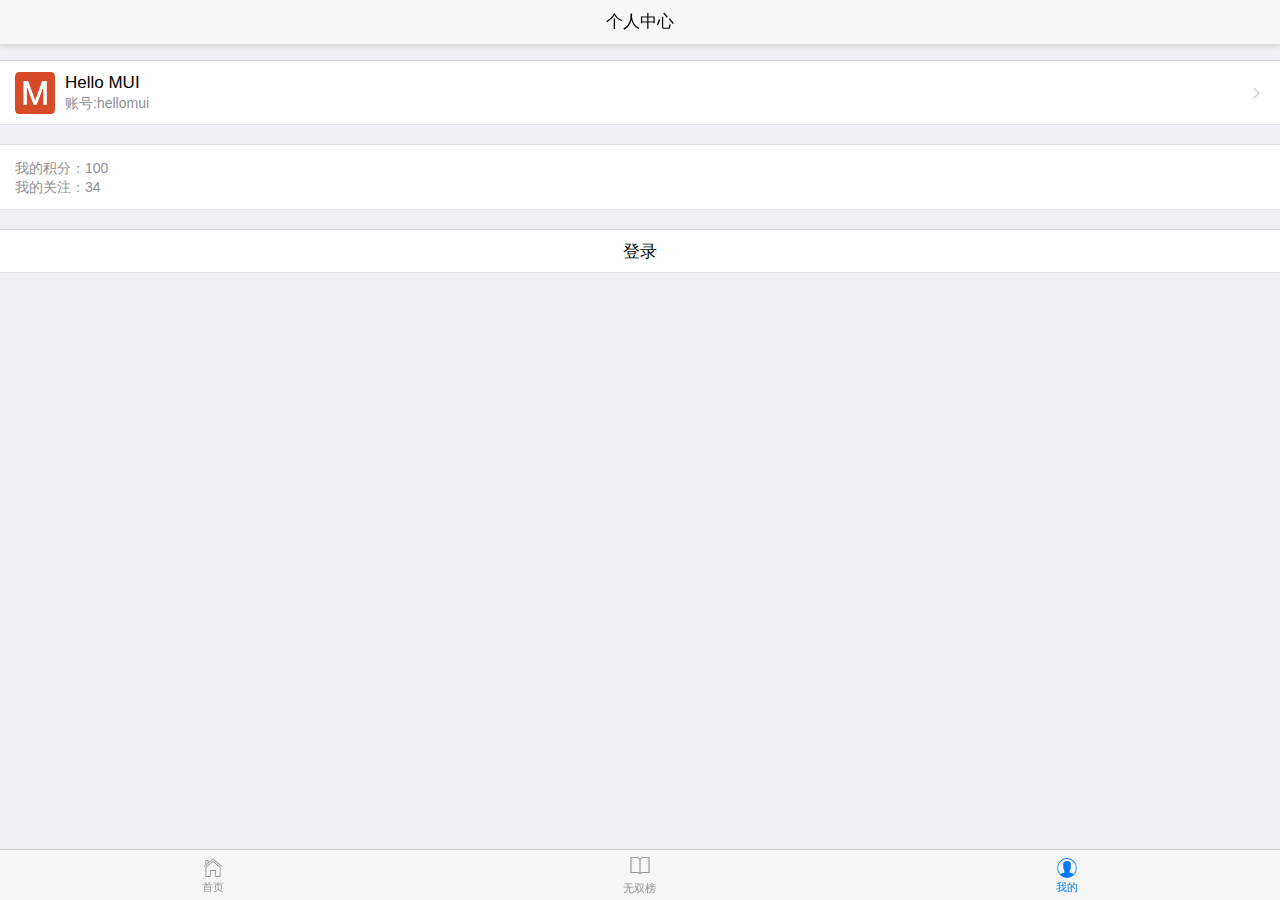
==== home.html @ 9b4a5203 "dv.1" ====
<!DOCTYPE html>
<html>

	<head>
		<meta charset="utf-8">
		<title>Hello MUI</title>
		<meta name="viewport" content="width=device-width, initial-scale=1,maximum-scale=1,user-scalable=no">
		<meta name="apple-mobile-web-app-capable" content="yes">
		<meta name="apple-mobile-web-app-status-bar-style" content="black">

		<link rel="stylesheet" href="css/mui.css">
		<link rel="stylesheet" href="css/home.css">
		<link rel="stylesheet" type="text/css" href="css/icons-extra.css" />
	</head>

	<body class="mui-fullscreen">
		<!--页面主结构开始-->
		<div id="app" class="mui-views">
			<div class="mui-view">
				<div class="mui-navbar">
				</div>
				<div class="mui-pages">
				</div>
			</div>
		</div>
		<!--页面主结构结束-->
		<!--单页面开始-->
		<div id="setting" class="mui-page">
			<!--页面标题栏开始-->
			<div class="mui-navbar-inner mui-bar mui-bar-nav">	
				<h1 class="mui-center mui-title">个人中心</h1>
			</div>
			<!--页面标题栏结束-->
			<!--页面主内容区开始-->
			<div class="mui-page-content">
				<div class="mui-scroll-wrapper">
					<div class="mui-scroll">
						<ul class="mui-table-view mui-table-view-chevron">
							<li class="mui-table-view-cell mui-media">
								<a class="mui-navigate-right" href="#account">
									<img class="mui-media-object mui-pull-left head-img" id="head-img" src="">
									<div class="mui-media-body">
										Hello MUI
										<p class='mui-ellipsis'>账号:hellomui</p>
									</div>
								</a>
							</li>
						</ul>
						<ul class="mui-table-view mui-table-view-chevron">
							<li class="mui-table-view-cell">
								<h5>我的积分：100</h5>
								<h5>我的关注：34</h5>
							</li>
						</ul>
						<ul class="mui-table-view">
							<li class="mui-table-view-cell" style="text-align: center;">
								<a href="#Login">登录</a>
							</li>
						</ul>
					</div>
				</div>
			</div>
			<!--页面主内容区结束-->
		</div>
		<!--帐号信息-->
		<div id="account" class="mui-page">
			<div class="mui-navbar-inner mui-bar mui-bar-nav">
				<button type="button" class="mui-left mui-action-back mui-btn  mui-btn-link mui-btn-nav mui-pull-left">
					<span class="mui-icon mui-icon-left-nav"></span>个人中心
				</button>
				<h1 class="mui-center mui-title">账号与安全</h1>
			</div>
			<div class="mui-page-content">
				<div class="mui-scroll-wrapper">
					<div class="mui-scroll">
						<ul class="mui-table-view">
							<li class="mui-table-view-cell">
								<a id="head" class="mui-navigate-right">头像
								<span class="mui-pull-right head">
									<img class="head-img mui-action-preview" id="head-img1" src=""/>
								</span>
							</a>
							</li>
							<li class="mui-table-view-cell">
								<a>姓名<span class="mui-pull-right">Hbuilder</span></a>
							</li>
							<li class="mui-table-view-cell">
								<a>HBuilder账号<span class="mui-pull-right">hbuilder@dcloud.io</span></a>
							</li>
						</ul>
						<ul class="mui-table-view">
							<li class="mui-table-view-cell">
								<a>QQ号<span class="mui-pull-right">88888888</span></a>
							</li>
							<li class="mui-table-view-cell">
								<a>手机号<span class="mui-pull-right">18601234567</span></a>
							</li>
							<li class="mui-table-view-cell">
								<a>邮箱地址<span class="mui-pull-right">hbuilder@dcloud.io</span></a>
							</li>
						</ul>
						<ul class="mui-table-view">
							<li class="mui-table-view-cell" style="text-align: center;">
								<a>退出登录</a>
							</li>
						</ul>
					</div>
				</div>
			</div>
		</div>
        <!-- 登录 -->
        <div id="Login" class="mui-page">
        	<div class="mui-navbar-inner mui-bar mui-bar-nav">
        		<button type="button" class="mui-left mui-action-back mui-btn  mui-btn-link mui-btn-nav mui-pull-left">
        			<span class="mui-icon mui-icon-left-nav"></span>个人中心
        		</button>
        		<h1 class="mui-center mui-title">登录</h1>
        	</div>
        	<div class="mui-page-content">
        		<div class="mui-content-padded" style="margin: 5px;">
        			<form class="mui-input-group">
        				<div class="mui-input-row">
        					<label>邮箱</label>
        					<input type="text" placeholder="请输入邮箱">
        				</div>
        				<div class="mui-input-row mui-password">
        					<label>密码</label>
        					<input type="password" placeholder="请输入密码" class="mui-input-password">
        				</div>
        		
        				<div class="mui-button-row">
        					<button type="button" class="mui-btn mui-btn-primary" onclick="return false;">确认</button>&nbsp;&nbsp;
        					<button type="button" class="mui-btn mui-btn-success" onclick="return false;">注册</button>
        				</div>
        			</form>
        		</div>
        	</div>
        </div>
		<nav class="mui-bar mui-bar-tab nav_ahref_view">
			<selection class="mui-tab-item" href="index.html">
				<span class="mui-icon mui-icon-home"></span>
				<span class="mui-tab-label">首页</span>
			</selection>
			<selection class="mui-tab-item" href="list.html">
				<span class="mui-icon-extra mui-icon-extra-xiaoshuo"></span>				
				<span class="mui-tab-label">无双榜</span>
			</selection>
			<selection class="mui-tab-item mui-active" href="home.html">
				<span class="mui-icon mui-icon-contact"></span>
				<span class="mui-tab-label">我的</span>
			</selection>
		</nav>
	</body>
	<script src="js/mui.min.js "></script>
	<script src="js/mui.view.js "></script>
	<script>
		mui.init();
		//初始化单页view
		var viewApi = mui('#app').view({
			defaultPage: '#setting'
		});
		//初始化单页的区域滚动
		mui('.mui-scroll-wrapper').scroll();

		
		setTimeout(function () {
			defaultImg();
			setTimeout(function() {
				initImgPreview();
			}, 300);
		},500);
		
		var view = viewApi.view;
		(function($) {
			//处理view的后退与webview后退
			var oldBack = $.back;
			$.back = function() {
				if (viewApi.canBack()) { //如果view可以后退，则执行view的后退
					viewApi.back();
				} else { //执行webview后退
					oldBack();
				}
			};
			//监听页面切换事件方案1,通过view元素监听所有页面切换事件，目前提供pageBeforeShow|pageShow|pageBeforeBack|pageBack四种事件(before事件为动画开始前触发)
			//第一个参数为事件名称，第二个参数为事件回调，其中e.detail.page为当前页面的html对象
			view.addEventListener('pageBeforeShow', function(e) {
				//				console.log(e.detail.page.id + ' beforeShow');
			});
			view.addEventListener('pageShow', function(e) {
				//				console.log(e.detail.page.id + ' show');
			});
			view.addEventListener('pageBeforeBack', function(e) {
				//				console.log(e.detail.page.id + ' beforeBack');
			});
			view.addEventListener('pageBack', function(e) {
				//				console.log(e.detail.page.id + ' back');
			});
			viewBind();
			//View切换绑定
			function viewBind(){
				mui('.nav_ahref_view').on('tap', 'selection', function() {
					var href = this.getAttribute('href');	
					//非plus环境，直接走href跳转
					if(!mui.os.plus) {
						location.href = href;
						return;
					}
					var id = this.getAttribute("data-wid");
					if(!id) {
						id = href;
					}
					if(href && ~href.indexOf('.html')) {
						//打开窗口的相关参数
						var options = {
							styles:{
								popGesture: "close"
							},
							extras:{
								title:"页面间传值",
								content:"传递的内容,MUI还是可以的么。"
							}
						};
						//非原生导航，需要设置顶部状态栏占位
						options.styles.statusbar = {
							background: "#f7f7f7"
						}
						//打开新窗口
						mui.openWindow(href,id,options);
					}
				});
			}
			
		})(mui);
		//更换头像
		mui(".mui-table-view-cell").on("tap", "#head", function(e) {
			if(mui.os.plus){
				var a = [{
					title: "拍照"
				}, {
					title: "从手机相册选择"
				}];
				plus.nativeUI.actionSheet({
					title: "修改头像",
					cancel: "取消",
					buttons: a
				}, function(b) {
					switch (b.index) {
						case 0:
							break;
						case 1:
							getImage();
							break;
						case 2:
							galleryImg();
							break;
						default:
							break
					}
				})	
			}
			
		});

		function getImage() {
			var c = plus.camera.getCamera();
			c.captureImage(function(e) {
				plus.io.resolveLocalFileSystemURL(e, function(entry) {
					var s = entry.toLocalURL() + "?version=" + new Date().getTime();
					console.log(s);
					document.getElementById("head-img").src = s;
					document.getElementById("head-img1").src = s;
					//变更大图预览的src
					//目前仅有一张图片，暂时如此处理，后续需要通过标准组件实现
					document.querySelector("#__mui-imageview__group .mui-slider-item img").src = s + "?version=" + new Date().getTime();;;
				}, function(e) {
					console.log("读取拍照文件错误：" + e.message);
				});
			}, function(s) {
				console.log("error" + s);
			}, {
				filename: "_doc/head.jpg"
			})
		}

		function galleryImg() {
			plus.gallery.pick(function(a) {
				plus.io.resolveLocalFileSystemURL(a, function(entry) {
					plus.io.resolveLocalFileSystemURL("_doc/", function(root) {
						root.getFile("head.jpg", {}, function(file) {
							//文件已存在
							file.remove(function() {
								console.log("file remove success");
								entry.copyTo(root, 'head.jpg', function(e) {
										var e = e.fullPath + "?version=" + new Date().getTime();
										document.getElementById("head-img").src = e;
										document.getElementById("head-img1").src = e;
										//变更大图预览的src
										//目前仅有一张图片，暂时如此处理，后续需要通过标准组件实现
										document.querySelector("#__mui-imageview__group .mui-slider-item img").src = e + "?version=" + new Date().getTime();;
									},
									function(e) {
										console.log('copy image fail:' + e.message);
									});
							}, function() {
								console.log("delete image fail:" + e.message);
							});
						}, function() {
							//文件不存在
							entry.copyTo(root, 'head.jpg', function(e) {
									var path = e.fullPath + "?version=" + new Date().getTime();
									document.getElementById("head-img").src = path;
									document.getElementById("head-img1").src = path;
									//变更大图预览的src
									//目前仅有一张图片，暂时如此处理，后续需要通过标准组件实现
									document.querySelector("#__mui-imageview__group .mui-slider-item img").src = path;
								},
								function(e) {
									console.log('copy image fail:' + e.message);
								});
						});
					}, function(e) {
						console.log("get _www folder fail");
					})
				}, function(e) {
					console.log("读取拍照文件错误：" + e.message);
				});
			}, function(a) {}, {
				filter: "image"
			})
		};

		function defaultImg() {
			if(mui.os.plus){
				plus.io.resolveLocalFileSystemURL("_doc/head.jpg", function(entry) {
					var s = entry.fullPath + "?version=" + new Date().getTime();;
					document.getElementById("head-img").src = s;
					document.getElementById("head-img1").src = s;
				}, function(e) {
					document.getElementById("head-img").src = 'images/logo.png';
					document.getElementById("head-img1").src = 'images/logo.png';
				})
			}else{
				document.getElementById("head-img").src = 'images/logo.png';
				document.getElementById("head-img1").src = 'images/logo.png';
			}
			
		}
		document.getElementById("head-img1").addEventListener('tap', function(e) {
			e.stopPropagation();
		});

		function initImgPreview() {
			var imgs = document.querySelectorAll("img.mui-action-preview");
			imgs = mui.slice.call(imgs);
			if (imgs && imgs.length > 0) {
				var slider = document.createElement("div");
				slider.setAttribute("id", "__mui-imageview__");
				slider.classList.add("mui-slider");
				slider.classList.add("mui-fullscreen");
				slider.style.display = "none";
				slider.addEventListener("tap", function() {
					slider.style.display = "none";
				});
				slider.addEventListener("touchmove", function(event) {
					event.preventDefault();
				})
				var slider_group = document.createElement("div");
				slider_group.setAttribute("id", "__mui-imageview__group");
				slider_group.classList.add("mui-slider-group");
				imgs.forEach(function(value, index, array) {
					//给图片添加点击事件，触发预览显示；
					value.addEventListener('tap', function() {
						slider.style.display = "block";
						_slider.refresh();
						_slider.gotoItem(index, 0);
					})
					var item = document.createElement("div");
					item.classList.add("mui-slider-item");
					var a = document.createElement("a");
					var img = document.createElement("img");
					img.setAttribute("src", value.src);
					a.appendChild(img)
					item.appendChild(a);
					slider_group.appendChild(item);
				});
				slider.appendChild(slider_group);
				document.body.appendChild(slider);
				var _slider = mui(slider).slider();
			}
		}
		
		if(mui.os.stream){
			document.getElementById("check_update").display = "none";
		}
		
	</script>

</html>
---- css/home.css ----
html,body {
	background-color: #efeff4;
}
.mui-views,
.mui-view,
.mui-pages,
.mui-page,
.mui-page-content {
	position: absolute;
	left: 0;
	right: 0;
	top: 0;
	bottom: 0;
	width: 100%;
	height: 100%;
	background-color: #efeff4;
}
.mui-pages {
	top: 46px;
	height: auto;
}
.mui-scroll-wrapper,
.mui-scroll {
	background-color: #efeff4;
}
.mui-page.mui-transitioning {
	-webkit-transition: -webkit-transform 300ms ease;
	transition: transform 300ms ease;
}
.mui-page-left {
	-webkit-transform: translate3d(0, 0, 0);
	transform: translate3d(0, 0, 0);
}
.mui-ios .mui-page-left {
	-webkit-transform: translate3d(-20%, 0, 0);
	transform: translate3d(-20%, 0, 0);
}
.mui-navbar {
	position: fixed;
	right: 0;
	left: 0;
	z-index: 10;
	height: 44px;
	background-color: #f7f7f8;
}
.mui-navbar .mui-bar {
	position: absolute;
	background: transparent;
	text-align: center;
}
.mui-android .mui-navbar-inner.mui-navbar-left {
	opacity: 0;
}
.mui-ios .mui-navbar-left .mui-left,
.mui-ios .mui-navbar-left .mui-center,
.mui-ios .mui-navbar-left .mui-right {
	opacity: 0;
}
.mui-navbar .mui-btn-nav {
	-webkit-transition: none;
	transition: none;
	-webkit-transition-duration: .0s;
	transition-duration: .0s;
}
.mui-navbar .mui-bar .mui-title {
	display: inline-block;
	width: auto;
}
.mui-page-shadow {
	position: absolute;
	right: 100%;
	top: 0;
	width: 16px;
	height: 100%;
	z-index: -1;
	content: '';
}
.mui-page-shadow {
	background: -webkit-linear-gradient(left, rgba(0, 0, 0, 0) 0, rgba(0, 0, 0, 0) 10%, rgba(0, 0, 0, .01) 50%, rgba(0, 0, 0, .2) 100%);
	background: linear-gradient(to right, rgba(0, 0, 0, 0) 0, rgba(0, 0, 0, 0) 10%, rgba(0, 0, 0, .01) 50%, rgba(0, 0, 0, .2) 100%);
}
.mui-navbar-inner.mui-transitioning,
.mui-navbar-inner .mui-transitioning {
	-webkit-transition: opacity 300ms ease, -webkit-transform 300ms ease;
	transition: opacity 300ms ease, transform 300ms ease;
}
.mui-page {
	display: none;
}
.mui-pages .mui-page {
	display: block;
}
.mui-page .mui-table-view:first-child {
	margin-top: 15px;
}
.mui-page .mui-table-view:last-child {
	margin-bottom: 30px;
}
.mui-table-view {
	margin-top: 20px;
}

.mui-table-view span.mui-pull-right {
	color: #999;
}
.mui-table-view-divider {
	background-color: #efeff4;
	font-size: 14px;
}
.mui-table-view-divider:before,
.mui-table-view-divider:after {
	height: 0;
}
.head {
	height: 40px;
}
#head {
	line-height: 40px;
}
.head-img {
	width: 40px;
	height: 40px;
}
#head-img1 {
	position: absolute;
	bottom: 10px;
	right: 40px;
	width: 40px;
	height: 40px;
}
.update {
	font-style: normal;
	color: #999999;
	margin-right: -25px;
	font-size: 15px
}
.mui-fullscreen {
	position: fixed;
	z-index: 20;
	background-color: #000;
}
.mui-ios .mui-navbar .mui-bar .mui-title {
	position: static;
}
/*问题反馈在setting页面单独的css*/
#feedback .mui-popover{
	position: fixed;
}
#feedback .mui-table-view:last-child {
	margin-bottom: 0px;
}
#feedback .mui-table-view:first-child {
	margin-top: 0px;
}

.mui-plus.mui-plus-stream .mui-stream-hidden{
	display: none !important;
}
---- css/icons-extra.css ----
@font-face {
    font-family: MuiiconSpread;
    font-weight: normal;
    font-style: normal;
    src:  url('../fonts/mui-icons-extra.ttf') format('truetype'); /* iOS 4.1- */
}
.mui-icon-extra
{
    font-family: MuiiconSpread;
    font-size: 24px;
    font-weight: normal;
    font-style: normal;
    line-height: 1;
    display: inline-block;
    text-decoration: none;
    -webkit-font-smoothing: antialiased;
}
.mui-icon-extra-cold:before { content: "\e500"; }
.mui-icon-extra-share:before { content: "\e200"; }
.mui-icon-extra-class:before { content: "\e118"; }
.mui-icon-extra-custom:before { content: "\e117"; }
.mui-icon-extra-new:before { content: "\e103"; }
.mui-icon-extra-card:before { content: "\e104"; }
.mui-icon-extra-grech:before { content: "\e105"; }
.mui-icon-extra-trend:before { content: "\e106"; }
.mui-icon-extra-filter:before { content: "\e207"; }
.mui-icon-extra-holiday:before { content: "\e300"; }
.mui-icon-extra-cart:before { content: "\e107"; }
.mui-icon-extra-heart:before { content: "\e180"; }
.mui-icon-extra-computer:before { content: "\e600"; }
.mui-icon-extra-express:before { content: "\e108"; }
.mui-icon-extra-gift:before { content: "\e109"; }
.mui-icon-extra-gold:before { content: "\e102"; }
.mui-icon-extra-lamp:before { content: "\e601"; }
.mui-icon-extra-rank:before { content: "\e110"; }
.mui-icon-extra-notice:before { content: "\e111"; }
.mui-icon-extra-sweep:before { content: "\e202"; }
.mui-icon-extra-arrowleftcricle:before { content: "\e401"; }
.mui-icon-extra-dictionary:before { content: "\e602"; }
.mui-icon-extra-heart-filled:before { content: "\e119"; }
.mui-icon-extra-xiaoshuo:before { content: "\e607"; }
.mui-icon-extra-top:before { content: "\e403"; }
.mui-icon-extra-people:before { content: "\e203"; }
.mui-icon-extra-topic:before { content: "\e603"; }
.mui-icon-extra-hotel:before { content: "\e301"; }
.mui-icon-extra-like:before { content: "\e206"; }
.mui-icon-extra-regist:before { content: "\e201"; }
.mui-icon-extra-order:before { content: "\e113"; }
.mui-icon-extra-alipay:before { content: "\e114"; }
.mui-icon-extra-find:before { content: "\e400"; }
.mui-icon-extra-arrowrightcricle:before { content: "\e402"; }
.mui-icon-extra-calendar:before { content: "\e115"; }
.mui-icon-extra-prech:before { content: "\e116"; }
.mui-icon-extra-cate:before { content: "\e501"; }
.mui-icon-extra-comment:before { content: "\e209"; }
.mui-icon-extra-at:before { content: "\e208"; }
.mui-icon-extra-addpeople:before { content: "\e204"; }
.mui-icon-extra-peoples:before { content: "\e205"; }
.mui-icon-extra-calc:before { content: "\e101"; }
.mui-icon-extra-classroom:before { content: "\e604"; }
.mui-icon-extra-phone:before { content: "\e404"; }
.mui-icon-extra-university:before { content: "\e605"; }
.mui-icon-extra-outline:before { content: "\e606"; }
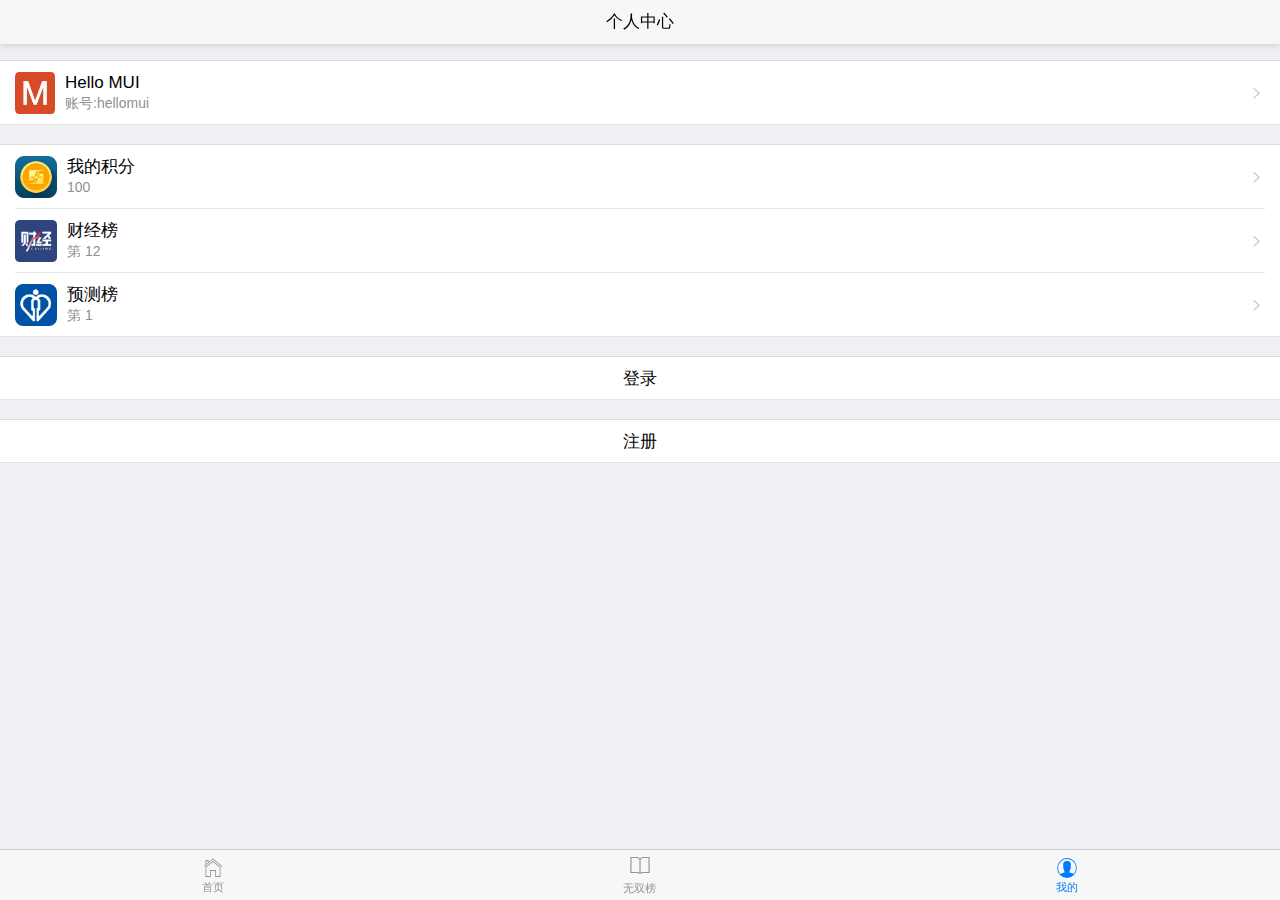
==== commit cf7f55b1: "dev.2" ====
--- a/home.html
+++ b/home.html
@@ -46,16 +46,47 @@
 								</a>
 							</li>
 						</ul>
+						
 						<ul class="mui-table-view mui-table-view-chevron">
-							<li class="mui-table-view-cell">
-								<h5>我的积分：100</h5>
-								<h5>我的关注：34</h5>
-							</li>
-						</ul>
+							<li class="mui-table-view-cell mui-media">
+								<a class="mui-navigate-right">
+									<img class="mui-media-object mui-pull-left" src="images/jifen.jpg">
+									<div class="mui-media-body">
+										我的积分
+										<p class="mui-ellipsis">100</p>
+									</div>
+								</a>
+							</li>
+							<li class="mui-table-view-cell mui-media">
+								<a class="mui-navigate-right">
+									<img class="mui-media-object mui-pull-left" src="images/caijing.jpg">
+									<div class="mui-media-body">
+										财经榜
+										<p class="mui-ellipsis">第 12</p>
+									</div>
+								</a>
+							</li>
+							<li class="mui-table-view-cell mui-media">
+								<a class="mui-navigate-right" href="javascript:;">
+									<img class="mui-media-object mui-pull-left" src="images/jingzhun.jpg">
+									<div class="mui-media-body">
+										预测榜
+										<p class="mui-ellipsis">第 1</p>
+									</div>
+								</a>
+							</li>
+						</ul>
+						
 						<ul class="mui-table-view">
 							<li class="mui-table-view-cell" style="text-align: center;">
 								<a href="#Login">登录</a>
 							</li>
+						</ul>
+						
+						<ul class="mui-table-view">
+							<li class="mui-table-view-cell nav_ahref_view" style="text-align: center;">
+							    <selection href="register.html">注册</selection>	
+							</li>							
 						</ul>
 					</div>
 				</div>
@@ -161,7 +192,6 @@
 		});
 		//初始化单页的区域滚动
 		mui('.mui-scroll-wrapper').scroll();
-
 		
 		setTimeout(function () {
 			defaultImg();
